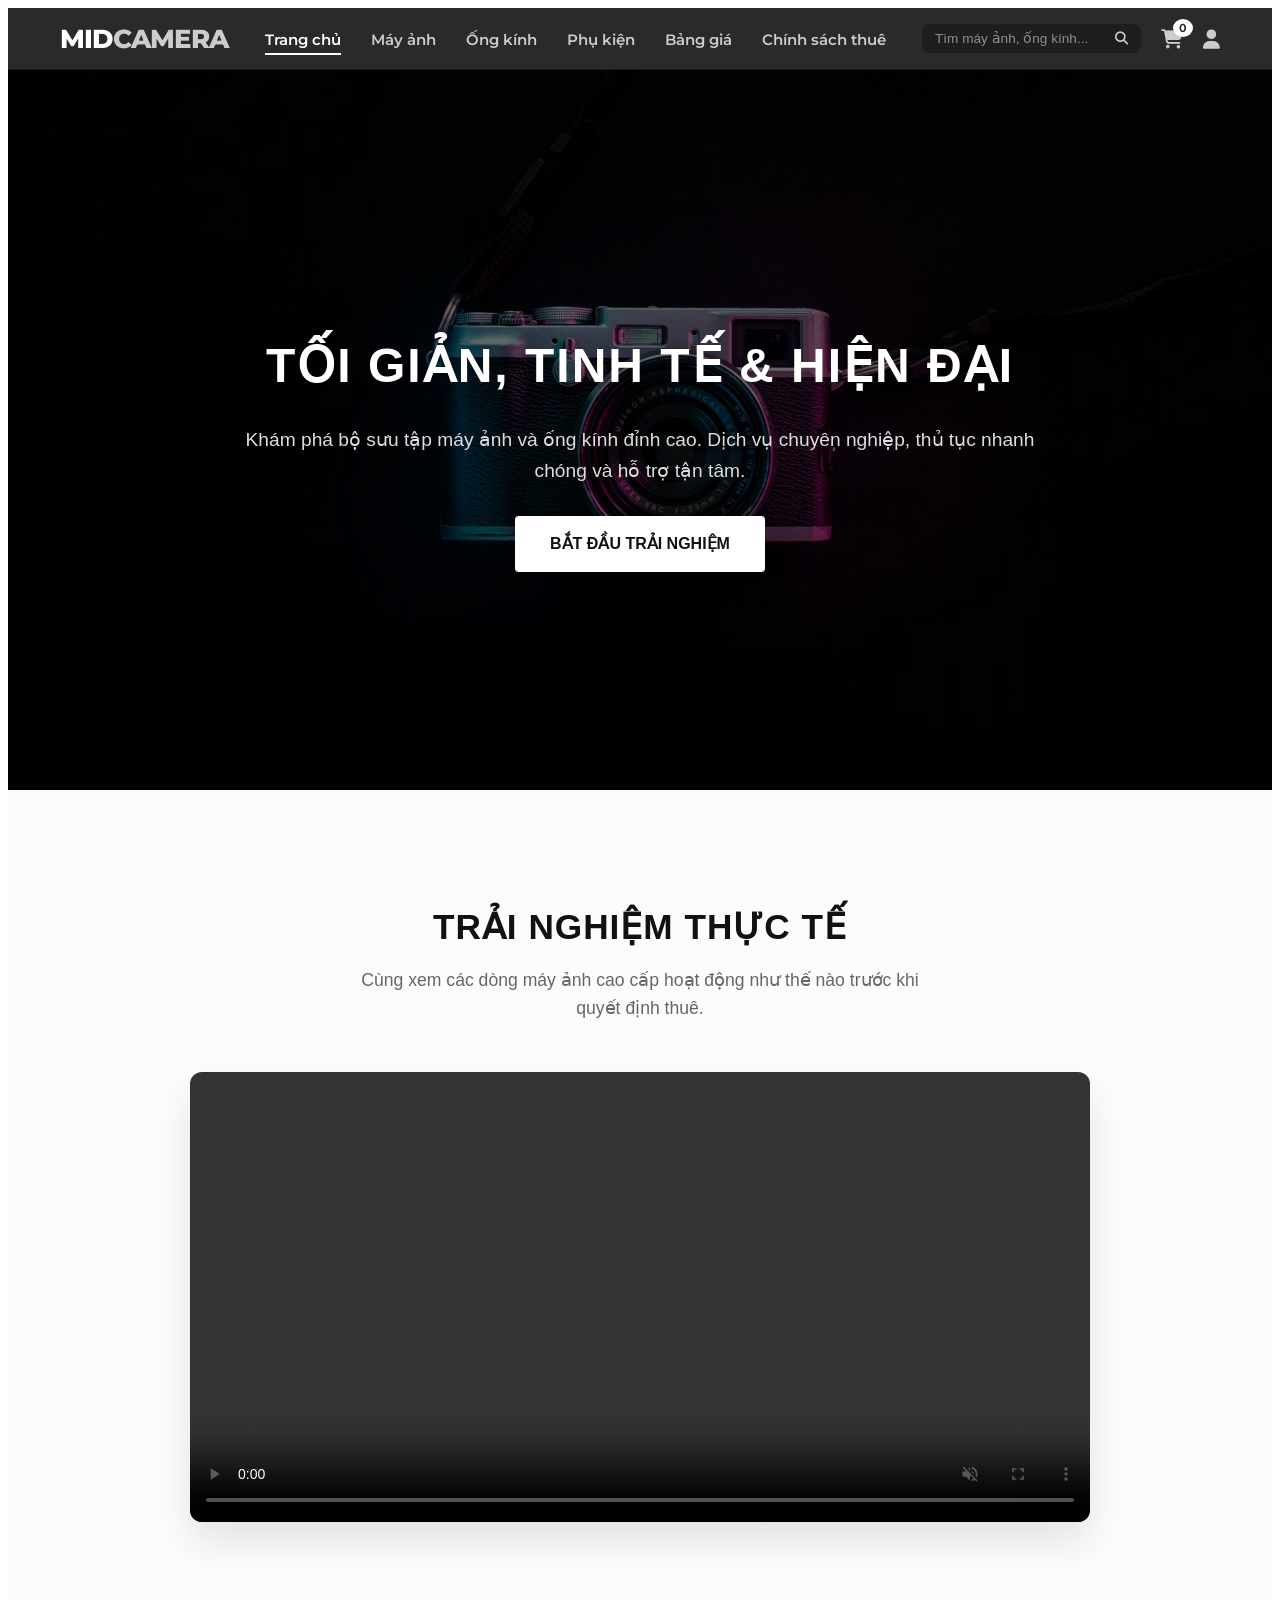
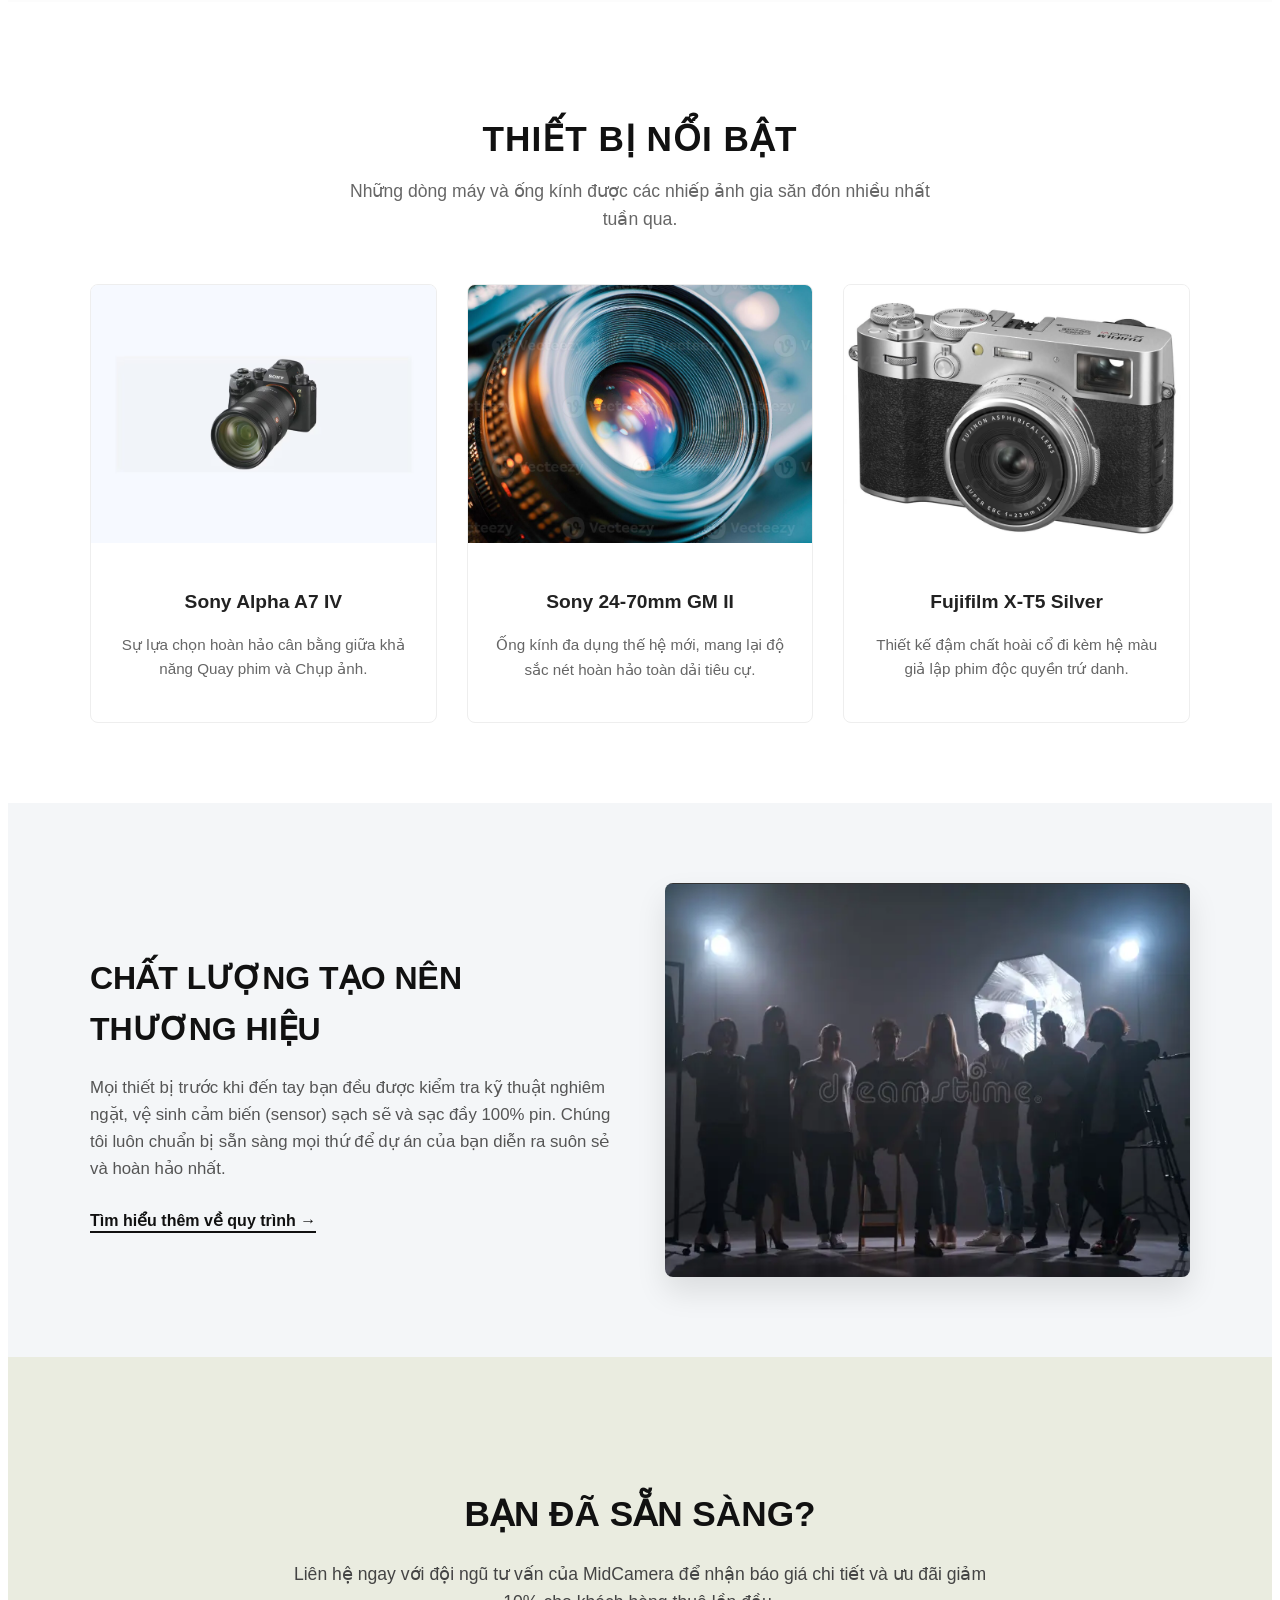
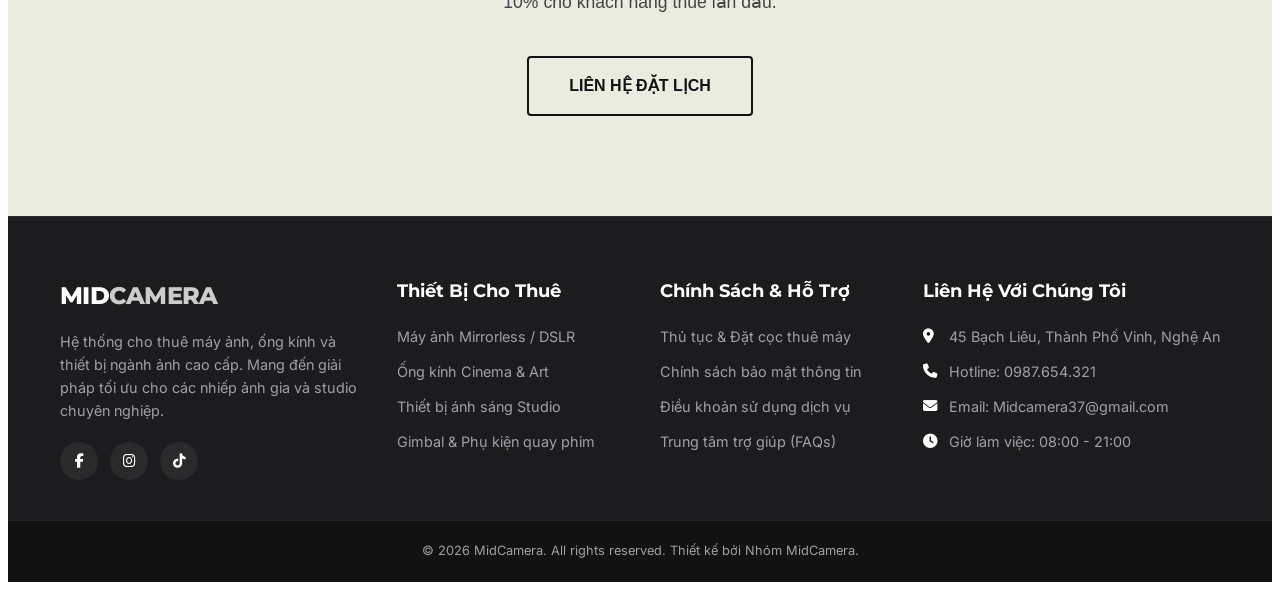
==== TrangchuMid/index.html @ 04bcf220 "Hien hoan thien giao dien trang chu" ====
<!DOCTYPE html>
<html lang="vi">
<head>
    <meta charset="UTF-8">
    <meta name="viewport" content="width=device-width, initial-scale=1.0">
    <title>MidCamera - Hệ Thống Cho Thuê Thiết Bị Ngành Ảnh Cao Cấp</title>
    
    <link rel="stylesheet" href="https://cdnjs.cloudflare.com/ajax/libs/font-awesome/6.4.0/css/all.min.css">
    
    <link rel="stylesheet" href="header.css">
    <link rel="stylesheet" href="home.css">
    <link rel="stylesheet" href="footer.css">
</head>
<body>

    <header class="main-header">
        <div class="header-container">
            <div class="logo">
                <a href="#">MID<span>CAMERA</span></a>
            </div>

            <nav class="nav-menu">
                <ul>
                    <li><a href="#" class="active">Trang chủ</a></li>
                    <li><a href="#">Máy ảnh</a></li>
                    <li><a href="#">Ống kính</a></li>
                    <li><a href="#">Phụ kiện</a></li>
                    <li><a href="#">Bảng giá</a></li>
                    <li><a href="#">Chính sách thuê</a></li>
                </ul>
            </nav>

            <div class="header-actions">
                <div class="search-box">
                    <input type="text" placeholder="Tìm máy ảnh, ống kính...">
                    <button type="submit"><i class="fa-solid fa-magnifying-glass"></i></button>
                </div>
                
                <a href="#" class="action-icon" title="Giỏ hàng">
                    <i class="fa-solid fa-cart-shopping"></i>
                    <span class="cart-count">0</span>
                </a>
                
                <a href="#" class="action-icon" title="Tài khoản">
                    <i class="fa-solid fa-user"></i>
                </a>
            </div>
        </div>
    </header>


    <main class="main-homepage">
        
        <section class="hero-section">
            <div class="hero-overlay"></div>
            <div class="hero-content">
                <h1>TỐI GIẢN, TINH TẾ & HIỆN ĐẠI</h1>
                <p>Khám phá bộ sưu tập máy ảnh và ống kính đỉnh cao. Dịch vụ chuyên nghiệp, thủ tục nhanh chóng và hỗ trợ tận tâm.</p>
                <a href="#products" class="btn-primary">Bắt Đầu Trải Nghiệm</a>
            </div>
        </section>

        <section class="features-video-section">
            <div class="section-container">
                <div class="section-header">
                    <h2>TRẢI NGHIỆM THỰC TẾ</h2>
                    <p>Cùng xem các dòng máy ảnh cao cấp hoạt động như thế nào trước khi quyết định thuê.</p>
                </div>
                <div class="video-wrapper">
                    <video controls autoplay muted loop>
                        <source src="images/intro-camera.mp4" type="video/mp4">
                        Trình duyệt của bạn không hỗ trợ video.
                    </video>
                </div>
            </div>
        </section>

        <section id="products" class="primary-section">
            <div class="section-container">
                <div class="section-header">
                    <h2>THIẾT BỊ NỔI BẬT</h2>
                    <p>Những dòng máy và ống kính được các nhiếp ảnh gia săn đón nhiều nhất tuần qua.</p>
                </div>
                
                <div class="products-grid">
                    <div class="camera-card">
                        <div class="card-img-wrapper">
                            <img src="images/prod-sony.jpg" alt="Sony Alpha A7 IV">
                        </div>
                        <div class="card-info">
                            <h3>Sony Alpha A7 IV</h3>
                            <p class="camera-desc">Sự lựa chọn hoàn hảo cân bằng giữa khả năng Quay phim và Chụp ảnh.</p>
                        </div>
                    </div>

                    <div class="camera-card">
                        <div class="card-img-wrapper">
                            <img src="images/prod-lens.jpg" alt="Sony 24-70mm">
                        </div>
                        <div class="card-info">
                            <h3>Sony 24-70mm GM II</h3>
                            <p class="camera-desc">Ống kính đa dụng thế hệ mới, mang lại độ sắc nét hoàn hảo toàn dải tiêu cự.</p>
                        </div>
                    </div>

                    <div class="camera-card">
                        <div class="card-img-wrapper">
                            <img src="images/prod-fuji.jpg" alt="Fujifilm X-T5">
                        </div>
                        <div class="card-info">
                            <h3>Fujifilm X-T5 Silver</h3>
                            <p class="camera-desc">Thiết kế đậm chất hoài cổ đi kèm hệ màu giả lập phim độc quyền trứ danh.</p>
                        </div>
                    </div>
                </div>
            </div>
        </section>

        <section class="secondary-section">
            <div class="section-container split-layout">
                <div class="text-block">
                    <h2>CHẤT LƯỢNG TẠO NÊN THƯƠNG HIỆU</h2>
                    <p>Mọi thiết bị trước khi đến tay bạn đều được kiểm tra kỹ thuật nghiêm ngặt, vệ sinh cảm biến (sensor) sạch sẽ và sạc đầy 100% pin. Chúng tôi luôn chuẩn bị sẵn sàng mọi thứ để dự án của bạn diễn ra suôn sẻ và hoàn hảo nhất.</p>
                    <a href="#" class="link-more">Tìm hiểu thêm về quy trình &rarr;</a>
                </div>
                <div class="image-block">
                    <img src="images/about-studio.jpg" alt="Không gian làm việc tại MidCamera">
                </div>
            </div>
        </section>

        <section class="cta-section">
            <div class="cta-container">
                <h2>BẠN ĐÃ SẴN SÀNG?</h2>
                <p>Liên hệ ngay với đội ngũ tư vấn của MidCamera để nhận báo giá chi tiết và ưu đãi giảm 10% cho khách hàng thuê lần đầu.</p>
                <a href="https://www.facebook.com/share/1AJJ4h3nU8/" target="_blank" class="btn-outline">Liên Hệ Đặt Lịch</a>
            </div>
        </section>

    </main>


    <footer class="main-footer">
        <div class="footer-container">
            
            <div class="footer-column brand-info">
                <h3>MID<span>CAMERA</span></h3>
                <p>Hệ thống cho thuê máy ảnh, ống kính và thiết bị ngành ảnh cao cấp. Mang đến giải pháp tối ưu cho các nhiếp ảnh gia và studio chuyên nghiệp.</p>
                
                <div class="social-icons">
                    <a href="https://www.facebook.com/share/1AJJ4h3nU8/?mibextid=wwXIfr" target="_blank" title="Facebook">
                        <i class="fa-brands fa-facebook-f"></i>
                    </a>
                    
                    <a href="https://www.instagram.com/midcamera_/?utm_source=ig_web_button_share_sheet" target="_blank" title="Instagram">
                        <i class="fa-brands fa-instagram"></i>
                    </a>
                    
                    <a href="https://www.tiktok.com/@mid_camera37?is_from_webapp=1&sender_device=pc" target="_blank" title="Tiktok">
                        <i class="fa-brands fa-tiktok"></i>
                    </a>
                </div>
            </div>

            <div class="footer-column">
                <h4>Thiết Bị Cho Thuê</h4>
                <ul>
                    <li><a href="#">Máy ảnh Mirrorless / DSLR</a></li>
                    <li><a href="#">Ống kính Cinema & Art</a></li>
                    <li><a href="#">Thiết bị ánh sáng Studio</a></li>
                    <li><a href="#">Gimbal & Phụ kiện quay phim</a></li>
                </ul>
            </div>

            <div class="footer-column">
                <h4>Chính Sách & Hỗ Trợ</h4>
                <ul>
                    <li><a href="#">Thủ tục & Đặt cọc thuê máy</a></li>
                    <li><a href="#">Chính sách bảo mật thông tin</a></li>
                    <li><a href="#">Điều khoản sử dụng dịch vụ</a></li>
                    <li><a href="#">Trung tâm trợ giúp (FAQs)</a></li>
                </ul>
            </div>

            <div class="footer-column contact-info">
                <h4>Liên Hệ Với Chúng Tôi</h4>
                <p><i class="fa-solid fa-location-dot"></i> 45 Bạch Liêu, Thành Phố Vinh, Nghệ An</p>
                <p><i class="fa-solid fa-phone"></i> Hotline: 0987.654.321</p>
                <p><i class="fa-solid fa-envelope"></i> Email: Midcamera37@gmail.com</p>
                <p><i class="fa-solid fa-clock"></i> Giờ làm việc: 08:00 - 21:00</p>
            </div>

        </div>

        <div class="footer-bottom">
            <div class="footer-bottom-container">
                <p>&copy; 2026 MidCamera. All rights reserved. Thiết kế bởi Nhóm MidCamera.</p>
            </div>
        </div>
    </footer>

</body>
</html>
---- TrangchuMid/header.css ----
@import url('https://fonts.googleapis.com/css2?family=Inter:wght@400;500&family=Montserrat:wght@600;700;800&display=swap');

:root {
    /* --- BẢNG MÀU CHỦ ĐẠO CHO NỀN XÁM (GRAY TECH THEME) --- */
    --bg-header-gray: #2A2A2C;     /* Đổ màu xám chủ đạo cho toàn bộ thanh Header */
    --bg-search-box: #1E1E1F;      /* Màu xám tối hơn một chút cho ô tìm kiếm để tạo chiều sâu */
    
    --text-light-pure: #FFFFFF;    /* Chữ màu trắng tinh khôi cho các mục nổi bật, Logo */
    --text-light-gray: #CCCCCC;    /* Chữ màu xám sáng cho các mục menu thông thường */
    --text-muted: #8E8E93;         /* Màu xám mờ cho các ký tự gợi ý (placeholder) */
    
    --font-title: 'Montserrat', sans-serif;
    --font-body: 'Inter', sans-serif;
    --radius-md: 8px;
    --radius-sm: 4px;
}

/* Reset cơ bản cho Header độc lập */
.main-header *, .main-header *::before, .main-header *::after {
    box-sizing: border-box;
    margin: 0;
    padding: 0;
}

.main-header {
    font-family: var(--font-body);
    background-color: var(--bg-header-gray); /* Đổ màu xám cho nền */
    border-bottom: 1px solid #1A1A1A;        /* Viền dưới tối màu tạo độ sắc nét */
    position: sticky;
    top: 0;
    z-index: 1000;
    padding: 15px 0;
}

.header-container {
    max-width: 1200px;
    margin: 0 auto;
    display: flex;
    align-items: center;
    justify-content: space-between;
    padding: 0 20px;
}

/* Style Logo (Chữ MID màu trắng, chữ CAMERA màu xám sáng) */
.logo a {
    font-family: var(--font-title);
    font-size: 1.6rem;
    font-weight: 800;
    color: var(--text-light-pure);
    text-decoration: none;
    letter-spacing: -0.03em;
}
.logo a span {
    color: var(--text-light-gray); 
}

/* Style Menu điều hướng */
.nav-menu ul {
    display: flex;
    list-style: none;
    gap: 30px;
}
.nav-menu a {
    font-family: var(--font-title);
    font-size: 0.95rem;
    font-weight: 600;
    color: var(--text-light-gray); /* Mặc định chữ màu xám sáng */
    text-decoration: none;
    transition: all 0.3s ease;
    padding-bottom: 4px;
    border-bottom: 2px solid transparent;
}

/* Khi di chuột hoặc mục đang active: Chữ sáng bừng lên màu trắng và có gạch chân trắng */
.nav-menu a:hover, .nav-menu a.active {
    color: var(--text-light-pure);
    border-bottom-color: var(--text-light-pure); 
}

/* Khu vực chức năng (Search + Icons) */
.header-actions {
    display: flex;
    align-items: center;
    gap: 20px;
}

/* Thanh tìm kiếm màu xám chìm (Dark Gray) */
.search-box {
    display: flex;
    background-color: var(--bg-search-box);
    border-radius: var(--radius-md);
    padding: 6px 12px;
    align-items: center;
    border: 1px solid transparent;
    transition: border-color 0.3s ease;
}
.search-box:focus-within {
    border-color: var(--text-light-gray); /* Bấm vào thì viền sáng lên */
}
.search-box input {
    border: none;
    background: none;
    outline: none;
    padding-right: 10px;
    font-size: 0.85rem;
    width: 180px;
    color: var(--text-light-pure); /* Chữ gõ vào màu trắng */
}
/* Đổi màu chữ gợi ý trong ô input */
.search-box input::placeholder {
    color: var(--text-muted);
}
.search-box button {
    border: none;
    background: none;
    cursor: pointer;
    color: var(--text-light-gray);
}

/* Icon Giỏ hàng & User */
.action-icon {
    color: var(--text-light-gray);
    font-size: 1.2rem;
    position: relative;
    text-decoration: none;
    transition: color 0.3s ease;
}
.action-icon:hover {
    color: var(--text-light-pure); /* Di chuột vào icon sáng lên màu trắng */
}

/* Chấm tròn số lượng giỏ hàng nền trắng chữ đen nổi bật trên nền xám */
.cart-count {
    position: absolute;
    top: -8px;
    right: -10px;
    background-color: var(--text-light-pure);
    color: var(--bg-header-gray);
    font-size: 0.7rem;
    font-weight: bold;
    padding: 2px 6px;
    border-radius: 50%;
}
---- TrangchuMid/home.css ----
/* ==========================================================================
   CSS CHO TRANG CHỦ MIDCAMERA (Chuẩn 5 phần Hài Hòa)
   ========================================================================== */

/* Thiết lập phông chữ chung cho toàn bộ khối Main để tránh lỗi font có chân */
.main-homepage {
    font-family: 'Segoe UI', Tahoma, Geneva, Verdana, sans-serif;
    color: #333;
    line-height: 1.6;
}

/* Các lớp (classes) dùng chung */
.section-container {
    max-width: 1100px;
    margin: 0 auto;
    padding: 0 20px;
}

.section-header {
    text-align: center;
    margin-bottom: 50px;
}

.section-header h2 {
    font-size: 2.2rem;
    color: #111;
    margin-bottom: 10px;
    letter-spacing: 1px;
    text-transform: uppercase;
}

.section-header p {
    color: #666;
    font-size: 1.1rem;
    max-width: 600px;
    margin: 0 auto;
}

/* PHẦN 1: HERO SECTION */
.hero-section {
    position: relative;
    height: 80vh;
    min-height: 500px;
    display: flex;
    align-items: center;
    justify-content: center;
    text-align: center;
    /* Sử dụng ảnh hero-bg.jpg bạn đã tải */
    background: url('images/hero-bg.jpg') center/cover no-repeat;
}

.hero-overlay {
    position: absolute;
    inset: 0;
    background: rgba(0, 0, 0, 0.6); /* Làm tối ảnh nền để chữ nổi bật */
}

.hero-content {
    position: relative;
    z-index: 1;
    color: #fff;
    max-width: 800px;
    padding: 0 20px;
}

.hero-content h1 {
    font-size: 3rem;
    letter-spacing: 2px;
    margin-bottom: 20px;
}

.hero-content p {
    font-size: 1.2rem;
    margin-bottom: 30px;
    color: #ddd;
}

.btn-primary {
    display: inline-block;
    padding: 15px 35px;
    background-color: #fff;
    color: #111;
    text-decoration: none;
    font-weight: bold;
    text-transform: uppercase;
    border-radius: 4px;
    transition: all 0.3s ease;
}

.btn-primary:hover {
    background-color: #f1f1f1;
    transform: translateY(-2px);
}

/* PHẦN 2: FEATURES (VIDEO) */
.features-video-section {
    padding: 80px 0;
    background-color: #fcfcfc;
}

.video-wrapper {
    max-width: 900px;
    margin: 0 auto;
    border-radius: 12px;
    overflow: hidden;
    box-shadow: 0 20px 40px rgba(0,0,0,0.1);
}

.video-wrapper video {
    width: 100%;
    display: block;
}

/* PHẦN 3: PRIMARY CONTENT (SẢN PHẨM) */
.primary-section {
    padding: 80px 0;
    background-color: #fff;
}

.products-grid {
    display: grid;
    grid-template-columns: repeat(auto-fit, minmax(300px, 1fr));
    gap: 30px;
}

.camera-card {
    background: #fff;
    border: 1px solid #eee;
    border-radius: 8px;
    overflow: hidden;
    transition: transform 0.3s ease;
}

.camera-card:hover {
    transform: translateY(-5px);
    box-shadow: 0 10px 20px rgba(0,0,0,0.05);
}

.card-img-wrapper {
    width: 100%;
    /* CHIÊU THỨC QUAN TRỌNG: Ép tỷ lệ ảnh 4:3 đồng đều cho mọi thẻ */
    aspect-ratio: 4 / 3; 
    overflow: hidden;
    background-color: #f9f9f9;
}

.card-img-wrapper img {
    width: 100%;
    height: 100%;
    object-fit: cover; /* Tự động cắt cúp ảnh cho vừa khung mà không bị méo */
    transition: transform 0.5s ease;
}

.camera-card:hover .card-img-wrapper img {
    transform: scale(1.05); /* Hiệu ứng zoom nhẹ khi trỏ chuột */
}

.card-info {
    padding: 25px 20px;
    text-align: center;
}

.card-info h3 {
    font-size: 1.2rem;
    margin-bottom: 10px;
    color: #222;
}

.card-info .camera-desc {
    font-size: 0.95rem;
    color: #666;
}

/* PHẦN 4: SECONDARY CONTENT (SPLIT LAYOUT) */
.secondary-section {
    padding: 80px 0;
    background-color: #f4f6f8;
}

.split-layout {
    display: flex;
    flex-wrap: wrap;
    align-items: center;
    gap: 50px;
}

.text-block {
    flex: 1;
    min-width: 300px;
}

.text-block h2 {
    font-size: 2rem;
    margin-bottom: 20px;
    color: #111;
}

.text-block p {
    color: #555;
    margin-bottom: 25px;
    font-size: 1.05rem;
}

.link-more {
    color: #111;
    font-weight: bold;
    text-decoration: none;
    border-bottom: 2px solid #111;
    padding-bottom: 2px;
}

.image-block {
    flex: 1;
    min-width: 300px;
    border-radius: 8px;
    overflow: hidden;
    box-shadow: 0 15px 30px rgba(0,0,0,0.1);
}

.image-block img {
    width: 100%;
    display: block;
    aspect-ratio: 4/3;
    object-fit: cover;
}

/* PHẦN 5: CALL TO ACTION */
.cta-section {
    padding: 100px 20px;
    background-color: #eaece0; /* Màu nền vàng nhạt/xanh rêu nhạt thanh lịch */
    text-align: center;
}

.cta-container {
    max-width: 700px;
    margin: 0 auto;
}

.cta-container h2 {
    font-size: 2.2rem;
    color: #111;
    margin-bottom: 15px;
}

.cta-container p {
    font-size: 1.1rem;
    color: #444;
    margin-bottom: 40px;
}

.btn-outline {
    display: inline-block;
    padding: 15px 40px;
    color: #111;
    text-decoration: none;
    font-weight: bold;
    text-transform: uppercase;
    border: 2px solid #111;
    border-radius: 4px;
    transition: all 0.3s ease;
}

.btn-outline:hover {
    background-color: #111;
    color: #fff;
}
---- TrangchuMid/footer.css ----
@import url('https://fonts.googleapis.com/css2?family=Inter:wght@400;500&family=Montserrat:wght@600;700&display=swap');

:root {
    /* --- BẢNG MÀU MỚI ĐỒNG BỘ CHO FOOTER --- */
    --bg-footer-dark: #1C1C1E;     /* Nền chính của Footer: Màu xám đen siêu sâu */
    --bg-footer-bottom: #121212;   /* Nền thanh copyright dưới cùng: Đen huyền bí */
    --bg-social-btn: #2A2A2C;      /* Nền nút mạng xã hội (Trùng khít với màu nền Header) */
    
    --text-light-pure: #FFFFFF;    /* Chữ tiêu đề màu trắng tinh */
    --text-light-muted: #A0A0A5;   /* Chữ nội dung màu xám sáng, dễ đọc không mỏi mắt */
    --color-accent-gray: #CCCCCC;  /* Màu xám sáng khi di chuột (hover) vào link */
    
    --font-title: 'Montserrat', sans-serif;
    --font-body: 'Inter', sans-serif;
    --radius-sm: 4px;
}

/* Reset cơ bản cho Footer độc lập */
.main-footer *, .main-footer *::before, .main-footer *::after {
    box-sizing: border-box;
    margin: 0;
    padding: 0;
}

.main-footer {
    font-family: var(--font-body);
    background-color: var(--bg-footer-dark);
    color: var(--text-light-muted);
    padding: 60px 0 0 0;
    font-size: 0.9rem;
    line-height: 1.6;
    border-top: 1px solid #2A2A2C; /* Đường viền trên để phân cách nhẹ nhàng với body */
}

.footer-container {
    max-width: 1200px;
    margin: 0 auto;
    display: grid;
    grid-template-columns: 2fr 1.5fr 1.5fr 2fr; /* Chia thanh 4 cột đều đặn */
    gap: 40px;
    padding: 0 20px 40px 20px;
}

/* Định dạng tiêu đề các cột */
.footer-column h4 {
    font-family: var(--font-title);
    color: var(--text-light-pure);
    font-size: 1.1rem;
    font-weight: 700;
    margin-bottom: 20px;
}

/* Style cột Logo Brand tên nhóm */
.brand-info h3 {
    font-family: var(--font-title);
    color: var(--text-light-pure);
    font-size: 1.5rem;
    font-weight: 800;
    margin-bottom: 15px;
    letter-spacing: -0.03em;
}
/* Chữ CAMERA ở logo chuyển sang màu xám sáng nhẹ */
.brand-info h3 span {
    color: var(--color-accent-gray);
}
.brand-info p {
    margin-bottom: 20px;
}

/* Định dạng danh sách link điều hướng */
.footer-column ul {
    list-style: none;
}
.footer-column ul li {
    margin-bottom: 12px;
}
.footer-column a {
    color: var(--text-light-muted);
    text-decoration: none;
    transition: color 0.3s ease;
}
/* Khi di chuột vào các link: Chữ sẽ sáng lên màu trắng tinh */
.footer-column a:hover {
    color: var(--text-light-pure);
}

/* Khối thông tin liên hệ trực tiếp */
.contact-info p {
    margin-bottom: 12px;
    display: flex;
    align-items: center;
    gap: 10px;
}
/* Màu các icon thông tin liên hệ chuyển sang màu trắng tinh khôi */
.contact-info i {
    color: var(--text-light-pure);
    width: 16px;
}

/* Các nút tròn Mạng xã hội của nhóm */
.social-icons {
    display: flex;
    gap: 12px;
}
.social-icons a {
    display: flex;
    align-items: center;
    justify-content: center;
    width: 38px;
    height: 38px;
    background-color: var(--bg-social-btn); /* Đổ màu xám tinh tế */
    color: var(--text-light-pure);
    border-radius: 50%;
    transition: all 0.3s ease;
}
/* Khi hover nút mạng xã hội: Nền hóa trắng tinh, icon đổi sang màu xám tối */
.social-icons a:hover {
    background-color: var(--text-light-pure);
    color: var(--bg-footer-dark);
    transform: translateY(-3px);
}

/* Thanh Bản quyền Copyright dưới đáy */
.footer-bottom {
    background-color: var(--bg-footer-bottom);
    padding: 20px 0;
    border-top: 1px solid #252526;
    font-size: 0.8rem;
    text-align: center;
}
.footer-bottom-container {
    max-width: 1200px;
    margin: 0 auto;
    padding: 0 20px;
}
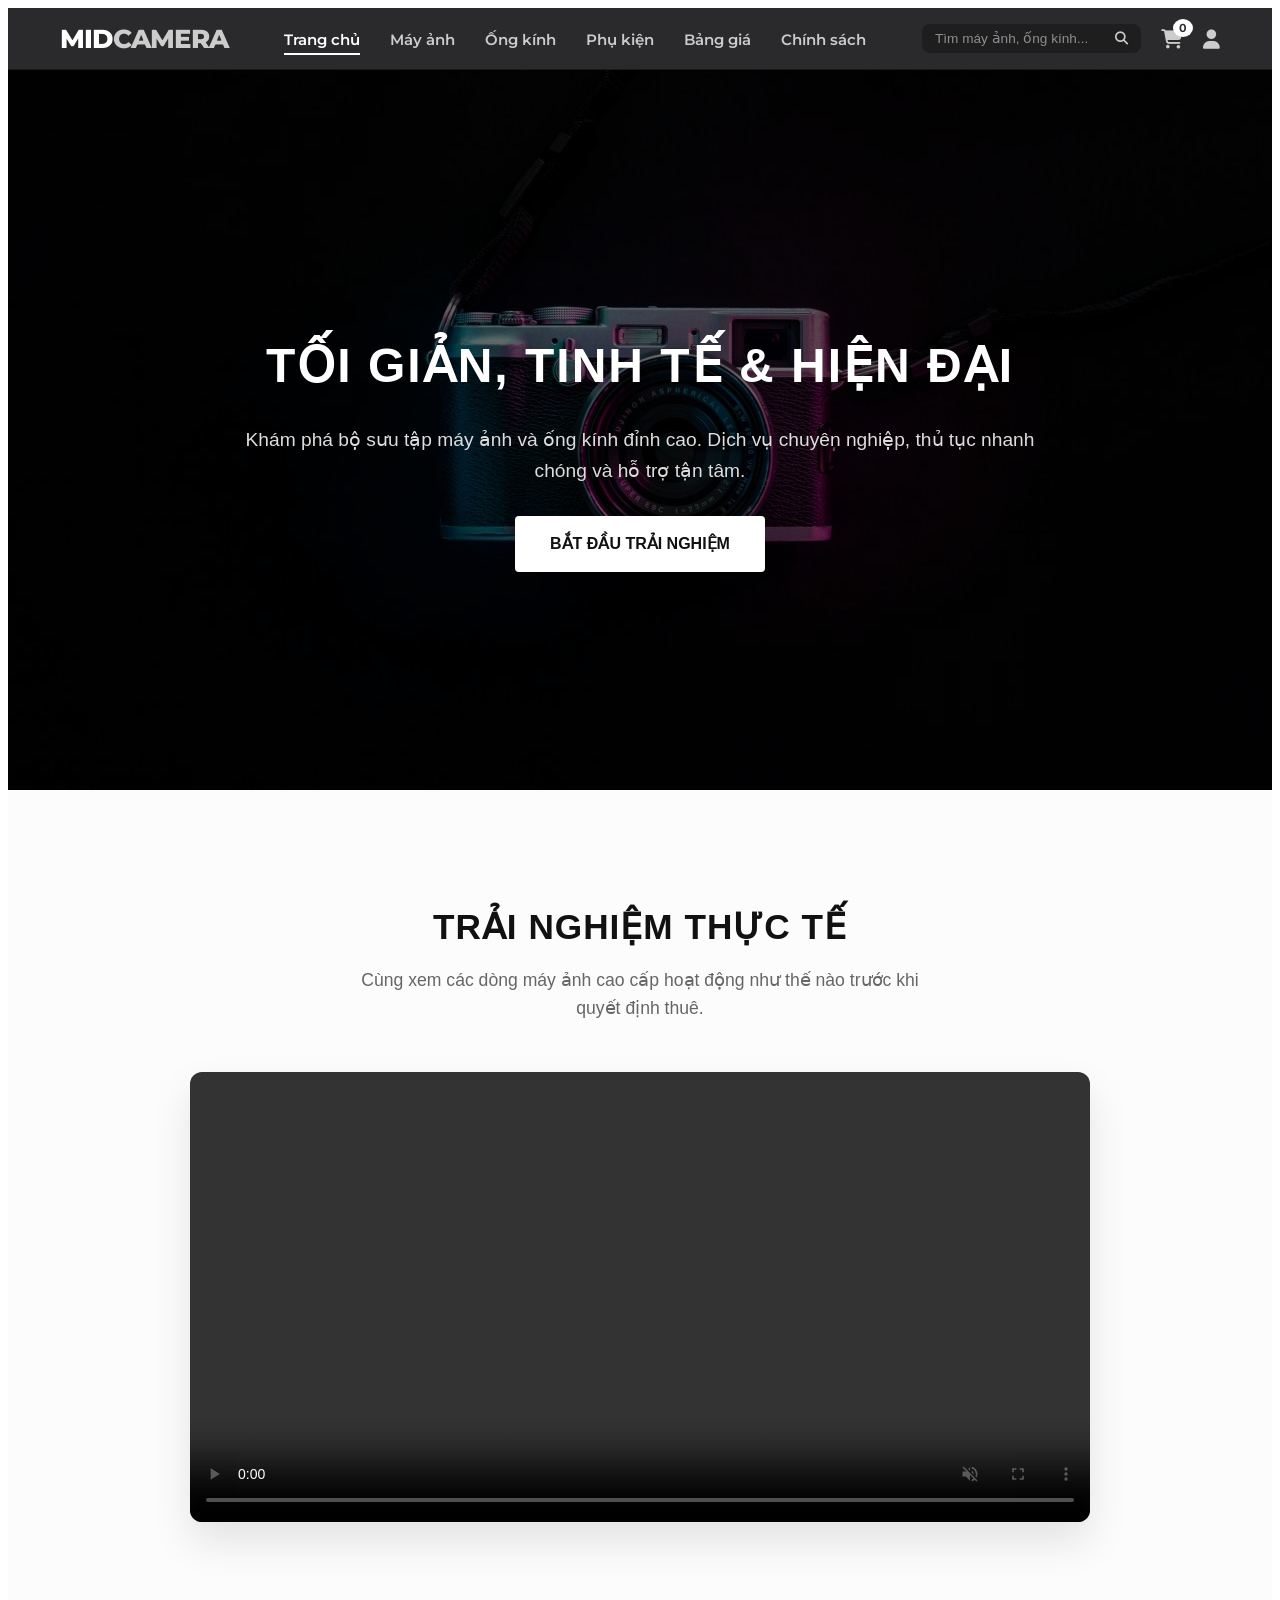
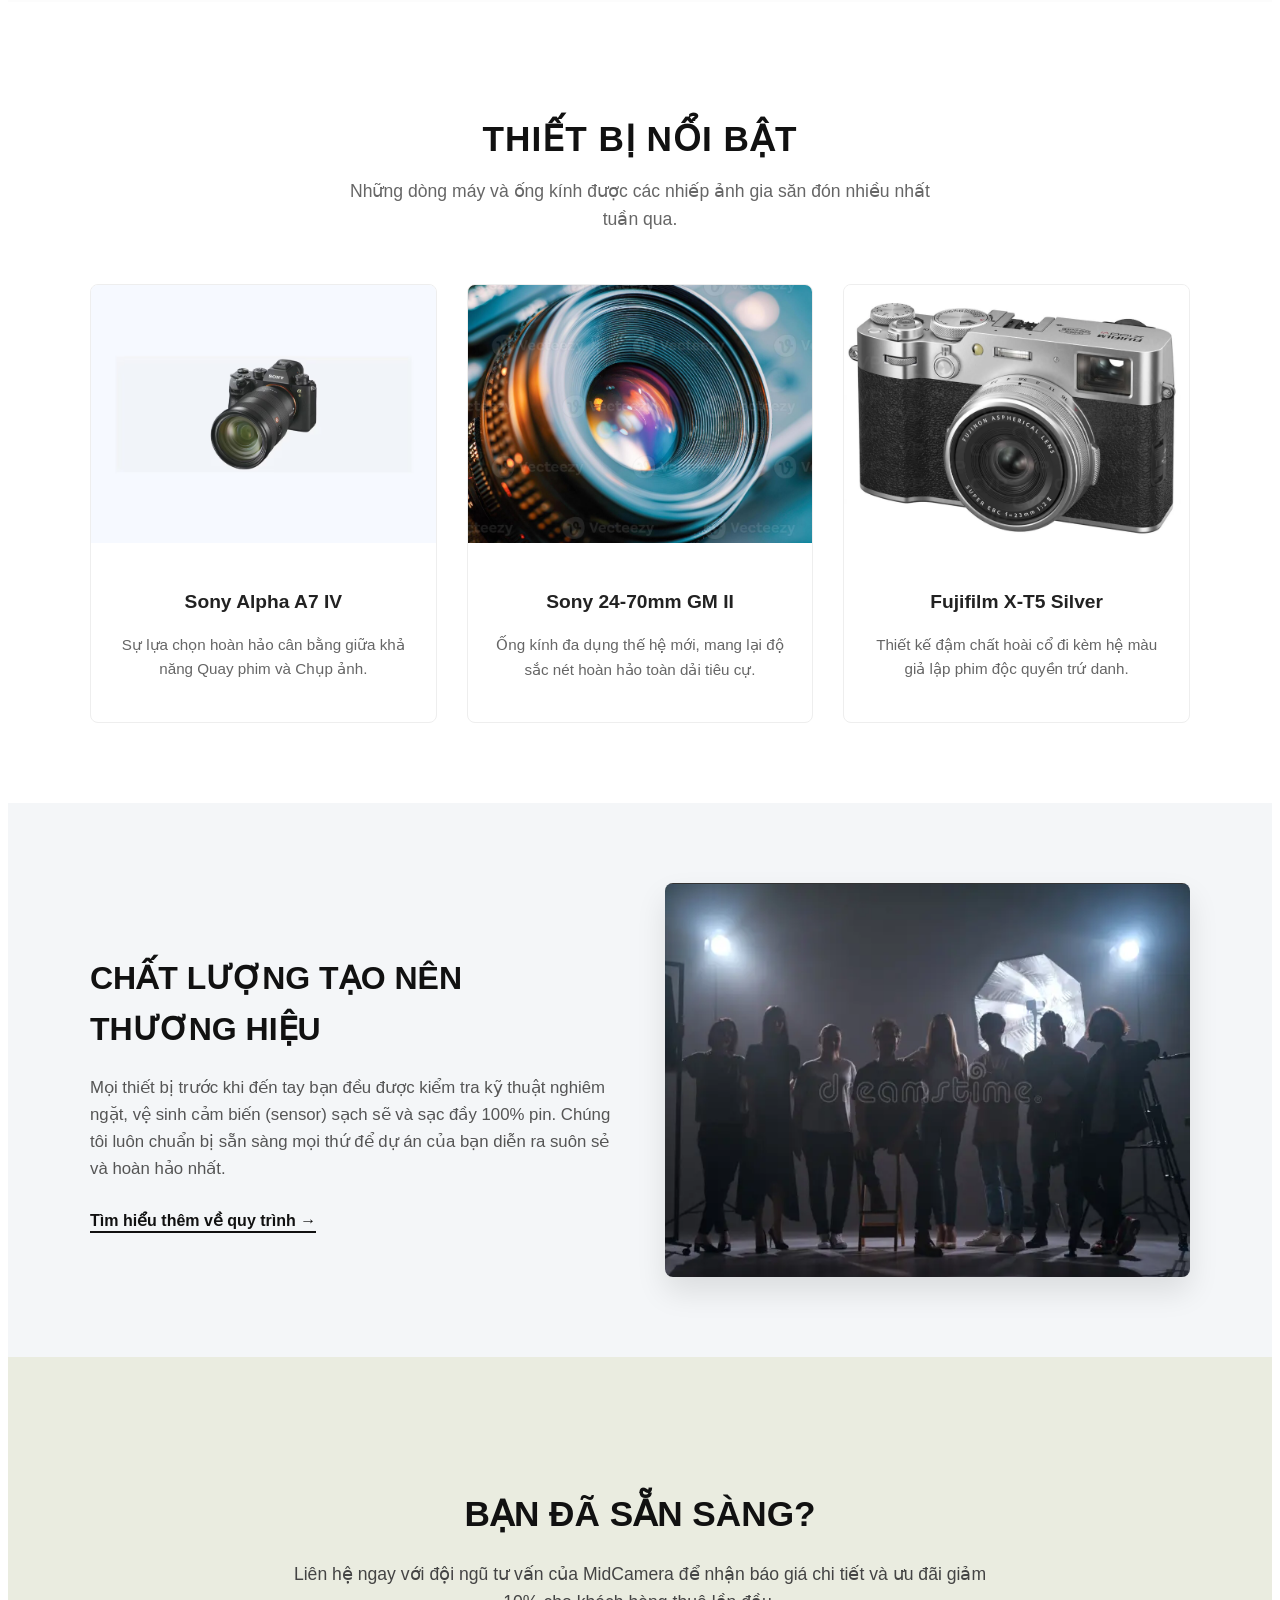
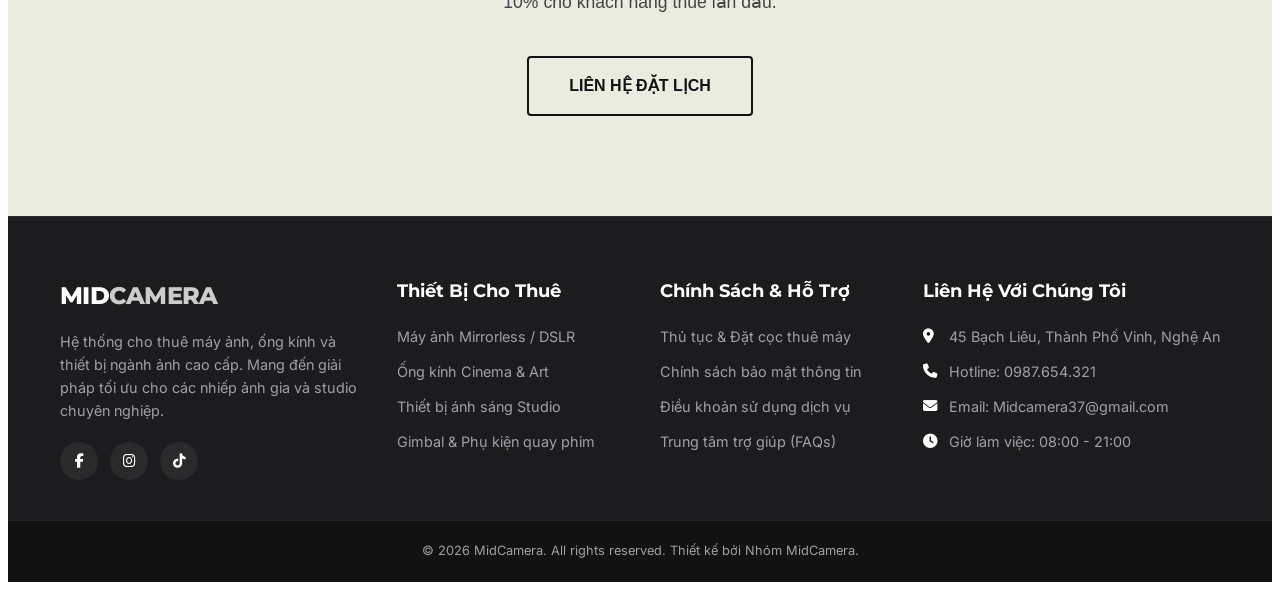
==== commit 7d21973e: "Them trang gio hang va thanh toan" ====
--- a/TrangchuMid/index.html
+++ b/TrangchuMid/index.html
@@ -26,7 +26,7 @@
                     <li><a href="#">Ống kính</a></li>
                     <li><a href="#">Phụ kiện</a></li>
                     <li><a href="#">Bảng giá</a></li>
-                    <li><a href="#">Chính sách thuê</a></li>
+                    <li><a href="#">Chính sách</a></li>
                 </ul>
             </nav>
 
@@ -36,7 +36,7 @@
                     <button type="submit"><i class="fa-solid fa-magnifying-glass"></i></button>
                 </div>
                 
-                <a href="#" class="action-icon" title="Giỏ hàng">
+                <a href="checkout.html" class="action-icon" title="Giỏ hàng">
                     <i class="fa-solid fa-cart-shopping"></i>
                     <span class="cart-count">0</span>
                 </a>
